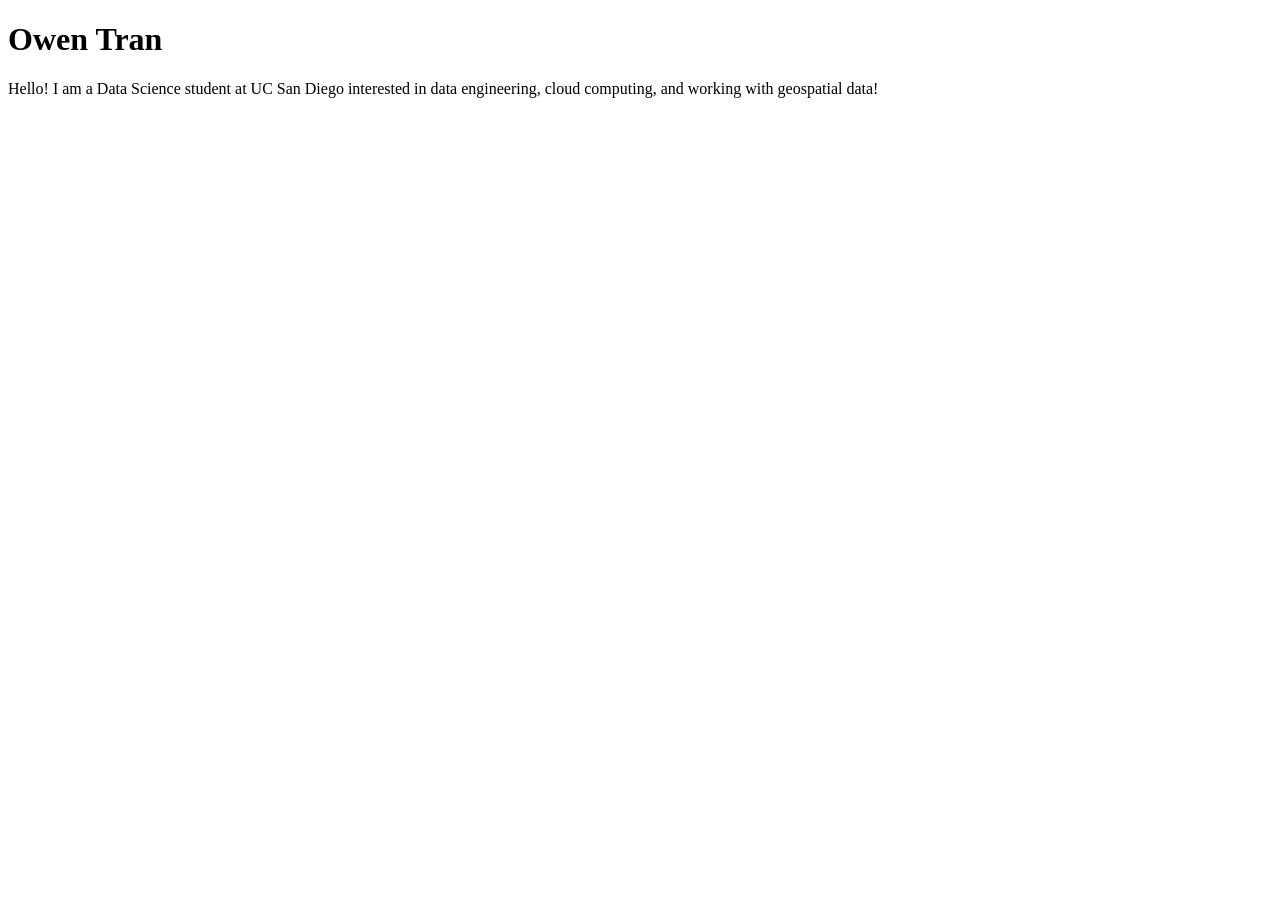
==== index.html @ 5cf89216 "Updated initial HTML page!" ====
<!DOCTYPE html>
<html lang="en">
<head>
    <meta charset="UTF-8">
    <meta name="viewport" content="width=device-width, initial-scale=1.0">
    
    <title>Owen Tran: Portfolio </title>
</head>
<body>
    <h1> Owen Tran </h1>

    <p> 
        Hello! I am a Data Science student at UC San Diego interested in data engineering, cloud computing, and working 
        with geospatial data! 
    </p>
    
</body>
</html>
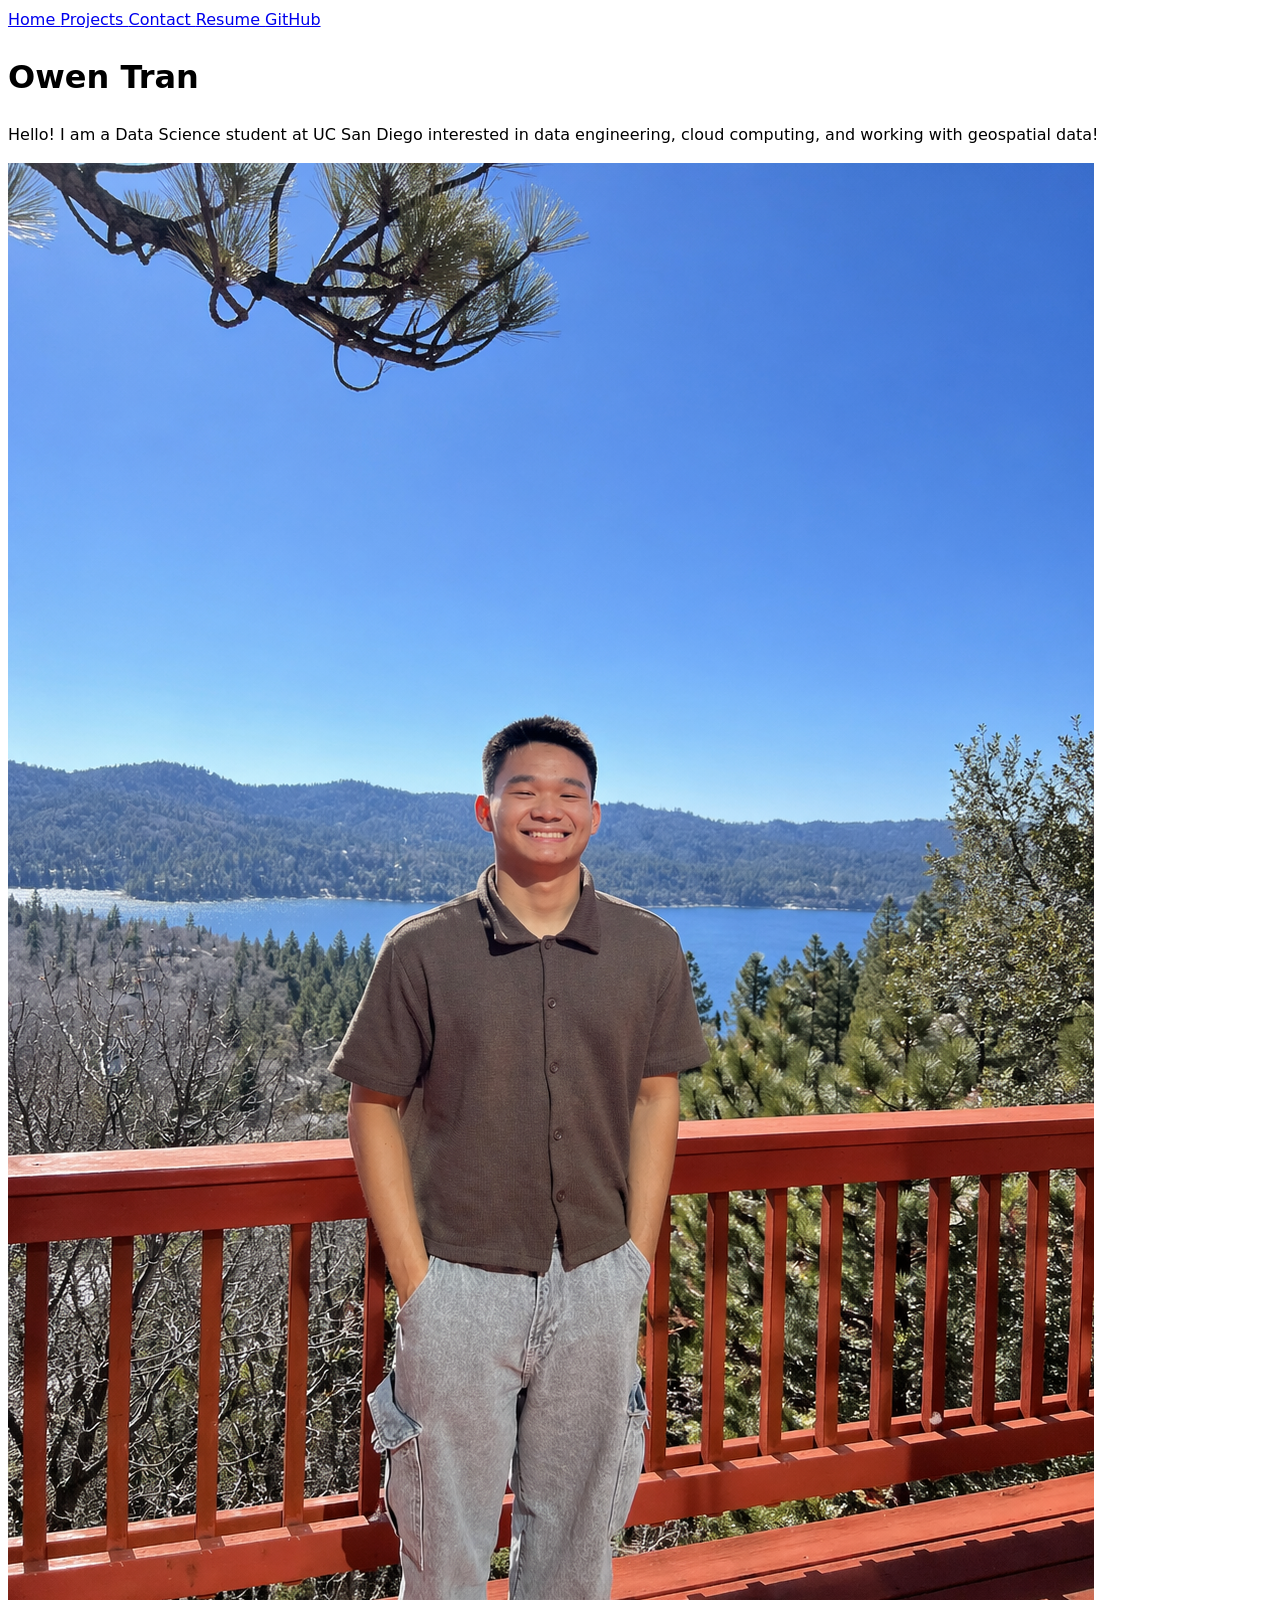
==== commit b6444f2e: "Contact, project, and resume page updated!" ====
--- a/index.html
+++ b/index.html
@@ -5,16 +5,145 @@
     <meta name="viewport" content="width=device-width, initial-scale=1.0">
     
     <title>Owen Tran: Portfolio </title>
+
+    <!-- link to css (make page cool looking) -->
+    <link 
+        rel = "stylesheet"
+        href = "style.css"
+    >
+
 </head>
+
 <body>
+    <!-- Navigation Menu w link to GitHub Profile-->
+    <nav> 
+        <a href = "./"> Home </a>
+        <a href = "projects/"> Projects </a>
+        <a href = "contact/"> Contact </a>
+        <a href = "resume/"> Resume </a>
+        <a href="https://github.com/owtran" target="_blank">GitHub</a>
+    </nav>
+
     <h1> Owen Tran </h1>
 
     <p> 
         Hello! I am a Data Science student at UC San Diego interested in data engineering, cloud computing, and working 
         with geospatial data! 
     </p>
+
+    <img 
+        src = "images/Owen_Picture.png"
+        alt = "Photo of me at Lake Arrowhead!"
+    >
+
     
 </body>
 </html>
 
 
+
+
+<!-- 
+Resume Page: 
+    <head> ... </head> invisisble part for HTML page 
+    <body> 
+        <header> -> visible content inside body 
+                <h1> Owen Tran </h1> 
+                <p> Data Science Student </p> 
+        </header> 
+    </body> 
+
+
+    <section> -> a major section of the page </section> 
+    <article> -> one self-contained item inside a section (so like subsection basically)
+        <section> 
+            <h2> Experience </h2> 
+            <article> Job 1 </article> 
+            <article> Job 2 </article> 
+        </section> 
+    <time datetime = "2026-09"> September 2026 </time> -> specifically for dates 
+    <h1> -> big heading 
+    <h2> -> smaller heading 
+    <p> -> paragraph text 
+    
+
+    <ul> -> unordered list 
+    <li> -> list item (one bullet point)
+
+    Makes a bullet list with python sql tableau! 
+    <ul>
+        <li>Python<li> 
+        <li>SQL</li>
+        <li>Tableau</li>
+    </ul> 
+
+Contact Me Page: (How websites collect info from users)
+
+Visual: 
+    Process: User tpyes info -> HTML <form> -> submit -> mailto: Email application opens -> User sends email to me 
+    Contact Me 
+
+    Email:
+    [ someone@gmail.com ]
+
+    Subject:
+    [ Question about your portfolio ]
+
+    Message:
+    [ Hey Owen, I saw your project... ]
+
+    [ Submit ]
+
+<form> -> contains stuff user fills out ... </form> 
+<input> -> makes a small text box </input> 
+<textarea> -> makes a big text box </textarea> 
+<button> -> makes a clickable button to submit the form </button> 
+<label> -> tells person what each box is for </label> 
+        <label> 
+            what the fields is called ex) Email
+            the actual field itself ex) <input name = "email" type = "email"> 
+        </label> 
+action -> where should the form data go? 
+method = "POST" -> send the information as submitted form data 
+enctype = "text/plain" -> format the submitted information as normal readable text 
+
+
+
+
+git add. (file or files or all)
+git commit -m "..." (adds to like loading phase) 
+git push (updates the GitHub)
+
+image: 
+    <img 
+        src = "images/Owen_Picture.png"
+        alt = "Photo of me at Lake Arrowhead!"
+    >
+
+
+link css sheet to HTML page: 
+    <link 
+        rel = "stylesheet" -> tells that file linking is a stylesheet (rel = relationship) 
+        href = "style.css" -> load the CSS file from same folder as html file (href = where link should go)
+    >
+
+Navigation Menu: 
+    -> have to add to home page, projects and contact page! 
+    <nav> -> navigation (put top of body)
+        <a href = "..."> Link Text </a> 
+            <a> means anchor (creates a clickable link)
+            ./ -> current folder
+            Link Text -> actual clickable text  
+
+        href = "./" -> stay in current holder (hyperlink reference) -> where link should go 
+        ../ -> go up one folder 
+
+        target = "_blank" -> makes it open in a new tab! 
+
+
+
+-->
+
+
+
+
--- a/style.css
+++ b/style.css
@@ -0,0 +1,6 @@
+body {
+  /* Set line height to 1.5 times the font size
+	   and use the OS’s UI font as the website font
+	 */
+  font: 100%/1.5 system-ui;
+}
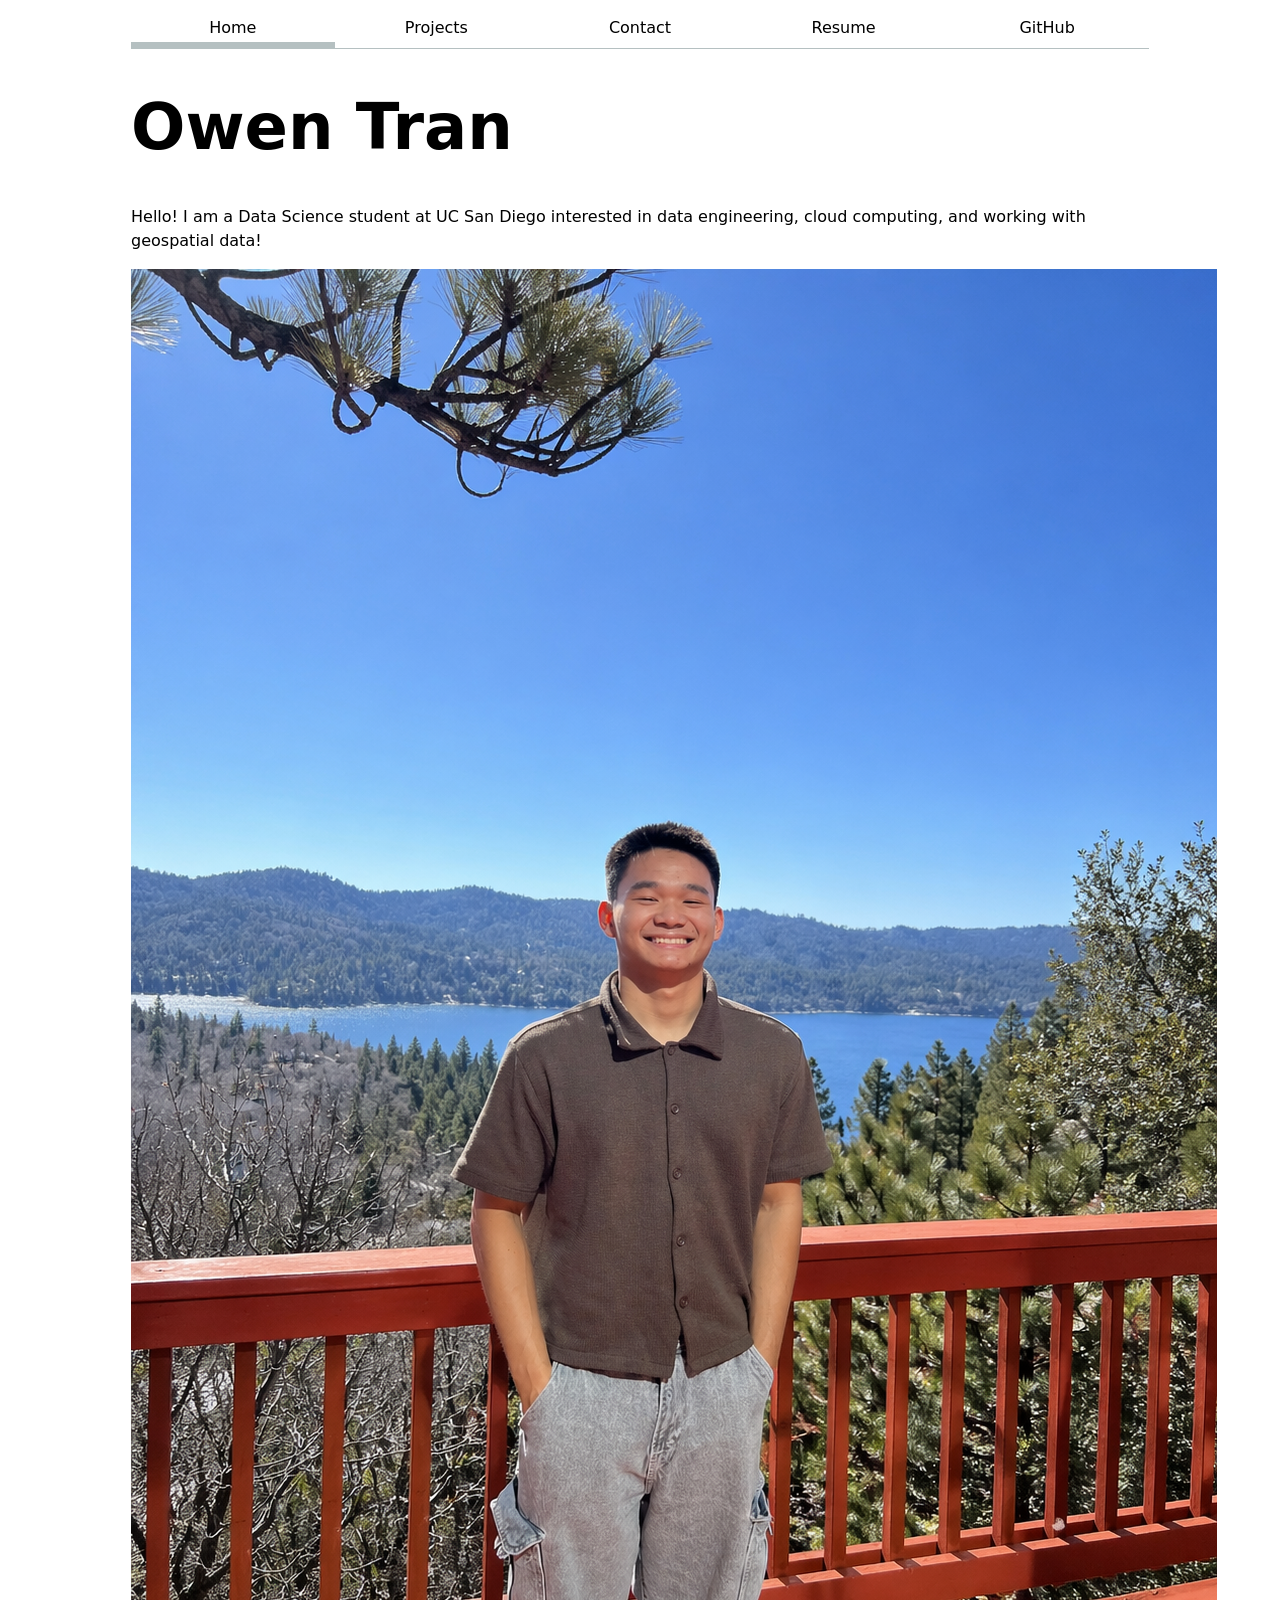
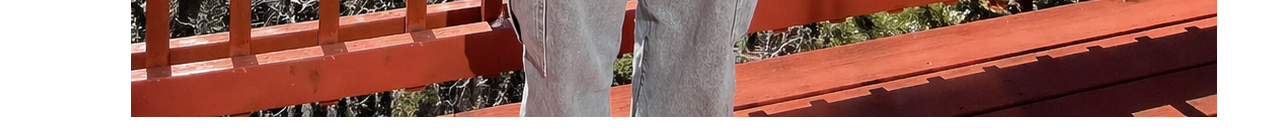
==== commit aa365732: "Updating portfolio pages and styling for lab2" ====
--- a/index.html
+++ b/index.html
@@ -17,10 +17,10 @@
 <body>
     <!-- Navigation Menu w link to GitHub Profile-->
     <nav> 
-        <a href = "./"> Home </a>
-        <a href = "projects/"> Projects </a>
-        <a href = "contact/"> Contact </a>
-        <a href = "resume/"> Resume </a>
+        <a href = "index.html" class = "current"> Home </a>
+        <a href = "projects/index.html"> Projects </a>
+        <a href = "contact/index.html"> Contact </a>
+        <a href = "resume/index.html"> Resume </a>
         <a href="https://github.com/owtran" target="_blank">GitHub</a>
     </nav>
 
@@ -42,108 +42,5 @@
 
 
 
-
-<!-- 
-Resume Page: 
-    <head> ... </head> invisisble part for HTML page 
-    <body> 
-        <header> -> visible content inside body 
-                <h1> Owen Tran </h1> 
-                <p> Data Science Student </p> 
-        </header> 
-    </body> 
-
-
-    <section> -> a major section of the page </section> 
-    <article> -> one self-contained item inside a section (so like subsection basically)
-        <section> 
-            <h2> Experience </h2> 
-            <article> Job 1 </article> 
-            <article> Job 2 </article> 
-        </section> 
-    <time datetime = "2026-09"> September 2026 </time> -> specifically for dates 
-    <h1> -> big heading 
-    <h2> -> smaller heading 
-    <p> -> paragraph text 
-    
-
-    <ul> -> unordered list 
-    <li> -> list item (one bullet point)
-
-    Makes a bullet list with python sql tableau! 
-    <ul>
-        <li>Python<li> 
-        <li>SQL</li>
-        <li>Tableau</li>
-    </ul> 
-
-Contact Me Page: (How websites collect info from users)
-
-Visual: 
-    Process: User tpyes info -> HTML <form> -> submit -> mailto: Email application opens -> User sends email to me 
-    Contact Me 
-
-    Email:
-    [ someone@gmail.com ]
-
-    Subject:
-    [ Question about your portfolio ]
-
-    Message:
-    [ Hey Owen, I saw your project... ]
-
-    [ Submit ]
-
-<form> -> contains stuff user fills out ... </form> 
-<input> -> makes a small text box </input> 
-<textarea> -> makes a big text box </textarea> 
-<button> -> makes a clickable button to submit the form </button> 
-<label> -> tells person what each box is for </label> 
-        <label> 
-            what the fields is called ex) Email
-            the actual field itself ex) <input name = "email" type = "email"> 
-        </label> 
-action -> where should the form data go? 
-method = "POST" -> send the information as submitted form data 
-enctype = "text/plain" -> format the submitted information as normal readable text 
-
-
-
-
-git add. (file or files or all)
-git commit -m "..." (adds to like loading phase) 
-git push (updates the GitHub)
-
-image: 
-    <img 
-        src = "images/Owen_Picture.png"
-        alt = "Photo of me at Lake Arrowhead!"
-    >
-
-
-link css sheet to HTML page: 
-    <link 
-        rel = "stylesheet" -> tells that file linking is a stylesheet (rel = relationship) 
-        href = "style.css" -> load the CSS file from same folder as html file (href = where link should go)
-    >
-
-Navigation Menu: 
-    -> have to add to home page, projects and contact page! 
-    <nav> -> navigation (put top of body)
-        <a href = "..."> Link Text </a> 
-            <a> means anchor (creates a clickable link)
-            ./ -> current folder
-            Link Text -> actual clickable text  
-
-        href = "./" -> stay in current holder (hyperlink reference) -> where link should go 
-        ../ -> go up one folder 
-
-        target = "_blank" -> makes it open in a new tab! 
-
-
-
--->
-
-
-
-
+<!-- Old: <a href = "./"> Home </a> 
+         new: with current cause tells CSS what page im curently on!  --> 
--- a/style.css
+++ b/style.css
@@ -1,6 +1,314 @@
+/*
+Lab 2 Step 2.4: 
+  color accent variable storing color inside it -> \
+  accent color -> uses color in color accent -> accent color affects type checkbox,radio,range-> apply to form controls 
+*/
+html {
+    --color-accent: oklch(65% 50% 0);
+    accent-color: var(--color-accent);
+}
+
+
 body {
-  /* Set line height to 1.5 times the font size
-	   and use the OS’s UI font as the website font
+  /* 
+  Lab 1: Set line height to 1.5 times font size
+	   and use OS’s UI font as the website font
+     (normal font size/line height 1.5x font size/_normal interface font 
 	 */
   font: 100%/1.5 system-ui;
-}+
+  /*
+  Lab 2 Step 1: 
+  body not wider than 100 characters of text, center the body, give breathing room left/right with padding 
+  TEXT - WIDTH - CENTER - SIDE SPACE 
+  */
+  max-width: 100ch;
+  margin-inline: auto; 
+  padding-inline: 1em;
+
+}
+
+
+
+  /*
+  Lab 2 Step 2.1: 
+  Flexbox Container -> makes navigation links sit in Flexbox
+  and makes each link take equal space 
+  text-decor: removes underline 
+  color -> removes default blue link color 
+  text-a: centers text 
+  padding: adds space around each link 
+
+
+  Lab 2 Step 2.2: 
+  add nav a.current: 
+  margin-bottom -> adds empty space underneath element 
+  border bottom -> thickness of line, solid line, color 
+  nav a.curent -> thats why we put class = "current" in html -> mean nav -> find <a> that has class = current 
+  */
+
+nav { 
+  display: flex;
+  margin-bottom: 1em; 
+  border-bottom: 1px solid oklch(80% 3% 200);
+}
+
+nav a { 
+  flex: 1;
+  text-decoration: none;
+  color: inherit;
+  text-align: center;
+  padding: 0.5em; 
+}
+
+nav a.current { 
+  border-bottom: 0.4em solid oklch(80% 3% 200);
+  padding-bottom: 0.1em; 
+}
+
+
+/*
+Lab 2 Step 2.3: 
+select <a> link in nav when mouse is hovering over it so when hover over it
+the link under mouse gets the border bottom style and the padding! 
+*/
+nav a:hover {
+  border-bottom: 0.4em solid var(--color-accent);
+  padding-bottom: 0.1em;
+}
+
+
+/*
+Lab 2 Step 3.1 
+Make input boxes, textarea, button use same font as rest of page! 
+Temporarily add top to bottom layout for email sending! 
+
+Name
+[________________________]
+
+Email
+[________________________]
+
+Message
+[________________________]
+[________________________]
+
+[         Submit         ]
+*/
+
+input, 
+textarea,
+button { 
+  font: inherit;
+}
+
+
+/* Temporary Format (top to bottom) 
+label, 
+input, 
+textarea,
+button { 
+  display: block;
+}
+
+
+input, 
+textarea,
+button { 
+  width: 100%; 
+  box-sizing: border-box;
+}
+
+label { 
+  margin-block: 1em; 
+}
+
+*/
+
+
+
+
+/* CSS Grid 
+   display ... -> turns form into Grid container 
+   grid... creates two columns 
+    auto -> first col only needs to be as wide as its text 
+    1fr -> 2nd col gets rest of avaialble space 
+    gap -> adds space btw rows and coumns 
+
+    Name      [_____________________]
+    Email     [_____________________]
+    Message   [_____________________]
+
+
+
+    label: 
+    display ... -> each label has its own mini grid
+    gridtemp... -> uses same col setup as parent 
+    gridcol -> lets whole label stretch from first grid line to last grid line 
+    button gridcol -> makes button stretch across entire row too 
+*/
+form { 
+  display: grid; 
+  grid-template-columns: auto 1fr; 
+  gap: 1em; 
+}
+
+label {
+  display: grid;
+  grid-template-columns: subgrid;
+  grid-column: 1 / -1;
+}
+
+button {
+  grid-column: 1 / -1;
+}
+
+
+
+
+
+
+
+/* Step 4 -> Dummy Project Page 
+
+1. project cards 
+  displaygrid -> turns .projects to a grid 
+  grid... -> make max columns that can fit 
+
+  .project article -> bc each article has 3 pieces (h2. img, p) so span 3 -> each article uses 3 grid rows 
+*/ 
+
+/* Lab 2 Step 4.2
+   Makes a responsive grid with as many project columns as can fit */
+.projects { 
+  display: grid; 
+  grid-template-columns: repeat(auto-fill, minmax(15em, 1fr));
+  gap: 1em;
+}
+
+/* Lab 2 Step 4.3 
+   Each project card includes 3 rows -> heading, image, paragraph */
+.projects article { 
+  display: grid;
+  grid-template-rows: subgrid;
+  grid-row: span 3;
+}
+
+.projects h2 { 
+  margin: 0;
+}
+
+
+h1 { 
+  font-size: 400%;
+}
+
+/* Lab 2 Step 4.4 */
+h1,
+h2,
+h3,
+h4,
+h5,
+h6 { 
+  line-height: 1.1; /* Makes heading lines tighter and tries to make multi line headings break evener */
+  text-wrap: balance; 
+}
+
+
+
+
+
+
+/* =========================
+   Lab 2 Step 5: Resume edits -> Custom
+
+  .resume... -> find HTML element with class "resume" and style everythign inside that main resume area! 
+   ========================= */
+  
+
+.resume { 
+  max-width: 70ch; /* keeps resume from getting too wide and centers!  */
+  margin-inline: auto; 
+}
+
+.resume section { 
+  margin-block: 2em; /* adds vertical space between section     */
+}
+
+.resume h2 { 
+  border-bottom: 2px solid var(--color-accent); /*  adds a colored line under each section heading  2px - thickness, solid - line style, var(--color-accent) = color depends on html {...}   */
+  padding-bottom: 0.25em;
+}
+
+.resume article { 
+  margin-block: 1.5em;  /*  adds a space between each item inside a section    */
+}
+
+.resume i { 
+  font-weight: bold;  /*   makes italic labels bold as well!   */
+}
+
+.resume img { 
+  max-width: 100%; /*  prevent images from taking over the whole page    */
+  height: auto; 
+}
+
+
+
+
+
+
+
+
+
+
+
+
+
+
+
+
+
+
+
+
+
+
+
+
+
+/*
+Syntax:
+
+1. Link CSS: 
+<link 
+  rel = "stylesheet" 
+  href = "style.css"> 
+
+2. Basic CSS Rule: 
+selector { 
+  property: value; 
+} 
+
+selector: target, property: what changes, value: how it changes 
+
+ex) 
+h1 { 
+  color: deeppink; 
+  font-size: 32px;
+}
+
+
+3. Common Selectors: 
+h1 -> element selector 
+.current -> class selector 
+#main -> id selector 
+h1 em -> descendant selector 
+a.current -> AND / intersection 
+h1, h2, h3 -> OR/union 
+
+*/
+
+
+
+
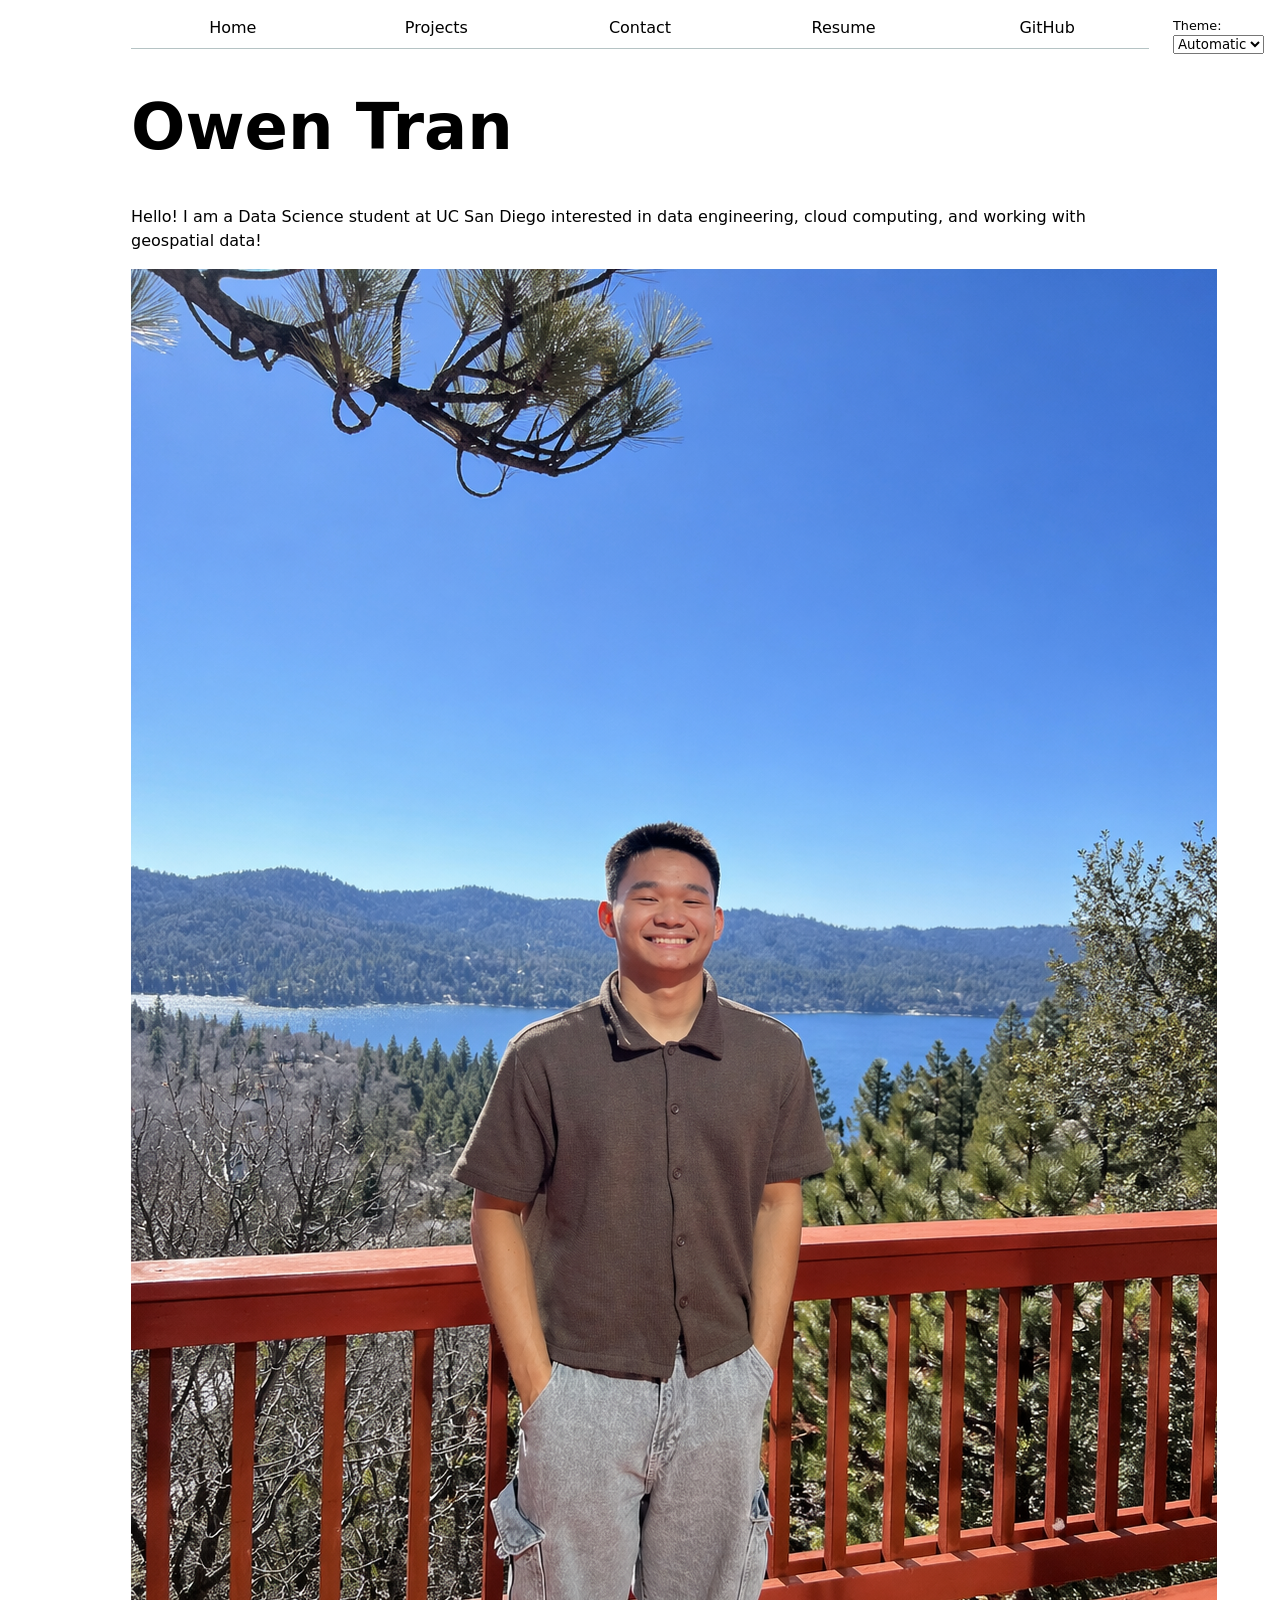
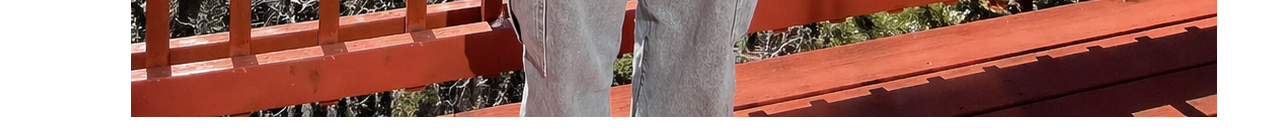
==== commit 7f03c5b1: "Complete Lab 3 navigation, themes, and contact form" ====
--- a/index.html
+++ b/index.html
@@ -12,17 +12,12 @@
         href = "style.css"
     >
 
+    <script type = "module" src = "global.js"> </script> <!-- Linking js file!-->
+
 </head>
 
 <body>
     <!-- Navigation Menu w link to GitHub Profile-->
-    <nav> 
-        <a href = "index.html" class = "current"> Home </a>
-        <a href = "projects/index.html"> Projects </a>
-        <a href = "contact/index.html"> Contact </a>
-        <a href = "resume/index.html"> Resume </a>
-        <a href="https://github.com/owtran" target="_blank">GitHub</a>
-    </nav>
 
     <h1> Owen Tran </h1>
 
--- a/style.css
+++ b/style.css
@@ -6,6 +6,8 @@
 html {
     --color-accent: oklch(65% 50% 0);
     accent-color: var(--color-accent);
+    color-scheme: light dark;
+    
 }
 
 
@@ -47,10 +49,11 @@
   nav a.curent -> thats why we put class = "current" in html -> mean nav -> find <a> that has class = current 
   */
 
-nav { 
+nav {
   display: flex;
-  margin-bottom: 1em; 
-  border-bottom: 1px solid oklch(80% 3% 200);
+  margin-bottom: 1em;
+  --border-color: oklch(50% 10% 200 / 40%);
+  border-bottom: 1px solid var(--border-color);
 }
 
 nav a { 
@@ -75,6 +78,8 @@
 nav a:hover {
   border-bottom: 0.4em solid var(--color-accent);
   padding-bottom: 0.1em;
+  background-color: color-mix(in oklch, var(--color-accent), canvas 85%);
+
 }
 
 
@@ -256,8 +261,19 @@
 
 
 
-
-
+/* Placing the theme switching to top right corner instead of bar in middle! */
+
+.color-scheme {
+  position: absolute;
+  top: 1rem;
+  right: 1rem;
+  font-size: 80%;
+}
+
+/* Make the dropdown use the same font as the page. */
+.color-scheme select {
+  font-family: inherit;
+}
 
 
 
@@ -312,3 +328,4 @@
 
 
 
+
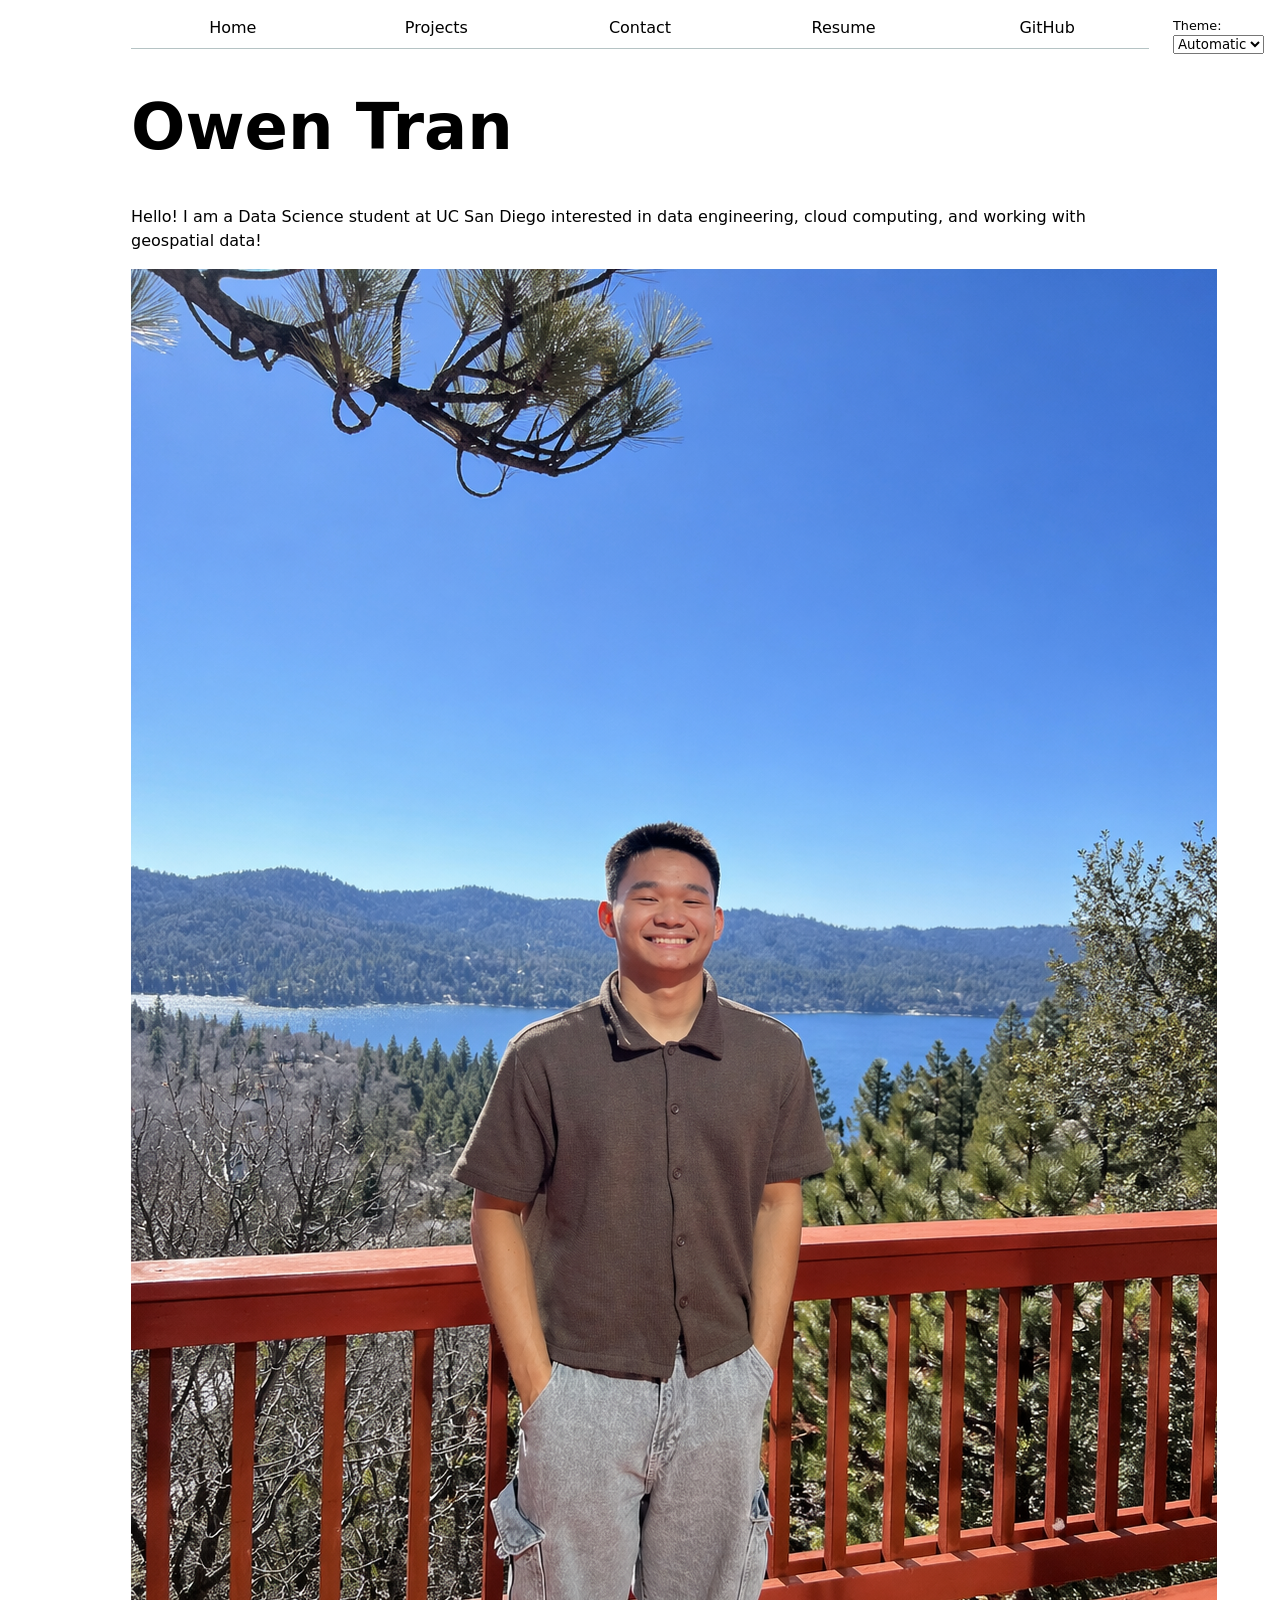
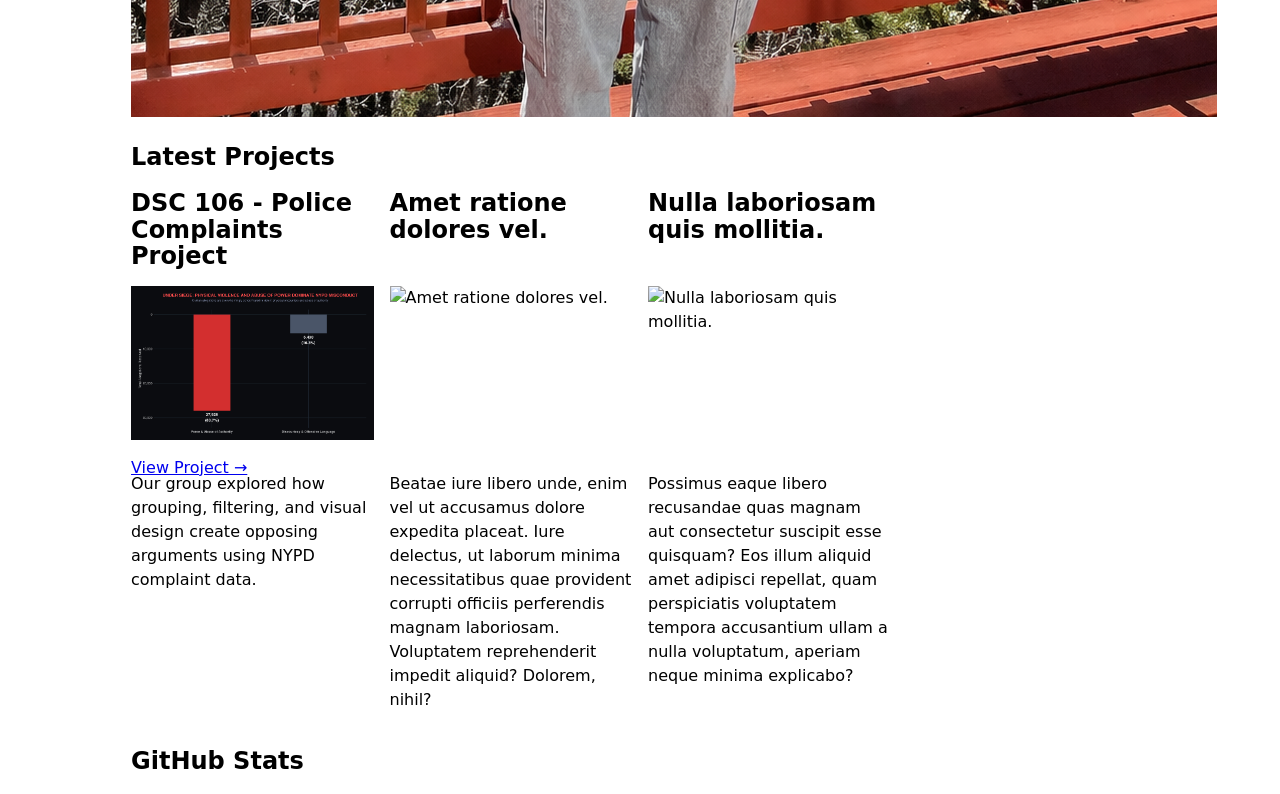
==== commit 2f5ab292: "Complete Lab 4" ====
--- a/index.html
+++ b/index.html
@@ -31,7 +31,13 @@
         alt = "Photo of me at Lake Arrowhead!"
     >
 
-    
+    <h2>Latest Projects</h2>
+    <div class="projects"></div>
+
+    <h2>GitHub Stats</h2>
+    <div id="profile-stats"></div>
+    <script src="index.js" type="module"></script>
+
 </body>
 </html>
 
--- a/style.css
+++ b/style.css
@@ -280,8 +280,16 @@
 
 
 
-
-
+/* For First Project -> DSC Proj 2 Police Complaints */
+.projects article {
+    min-width: 0;
+}
+
+.projects img {
+    width: 100%;
+    height: auto;
+    display: block;
+}
 
 
 
@@ -329,3 +337,21 @@
 
 
 
+
+#profile-stats dl {
+  display: grid;
+  grid-template-columns: repeat(4, 1fr);
+  text-align: center;
+  gap: 0.5rem;
+}
+
+#profile-stats dt {
+  grid-row: 1;
+  font-weight: bold;
+}
+
+#profile-stats dd {
+  grid-row: 2;
+  margin: 0;
+  font-size: 2rem;
+}
